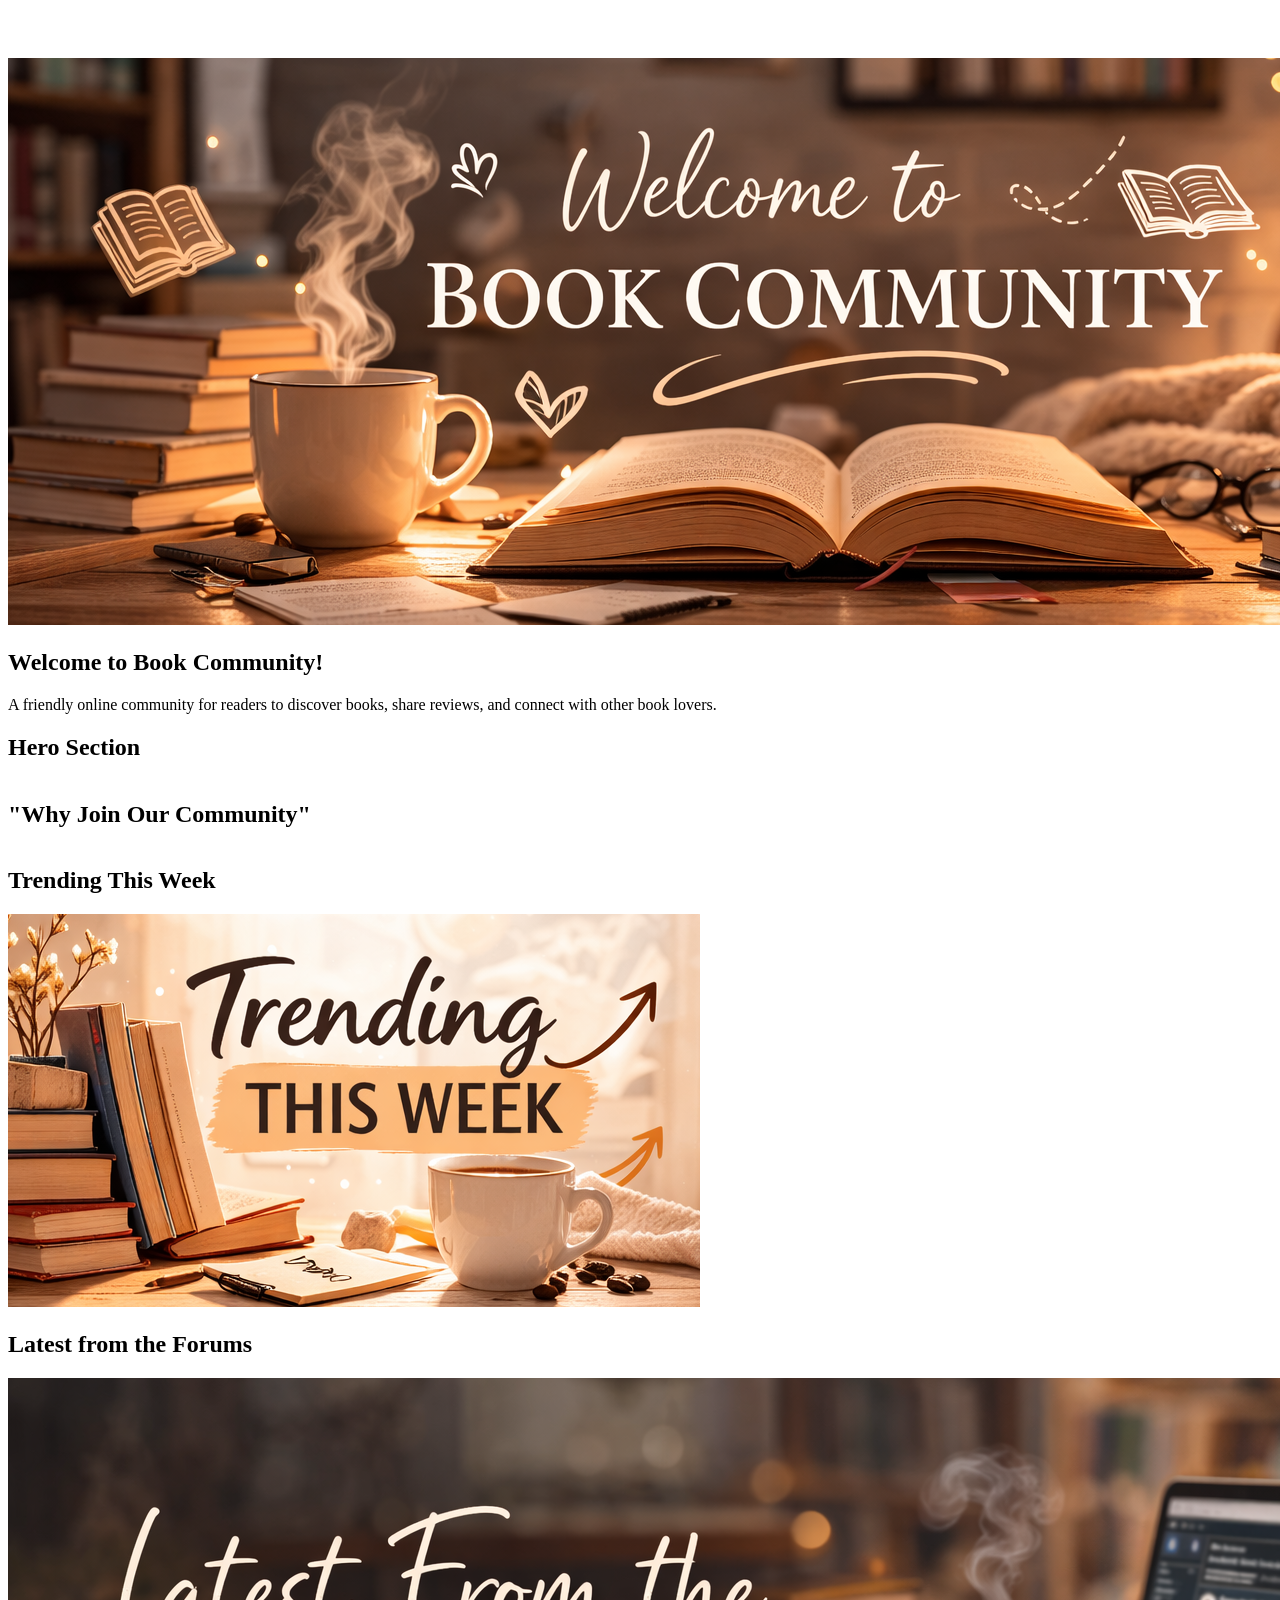
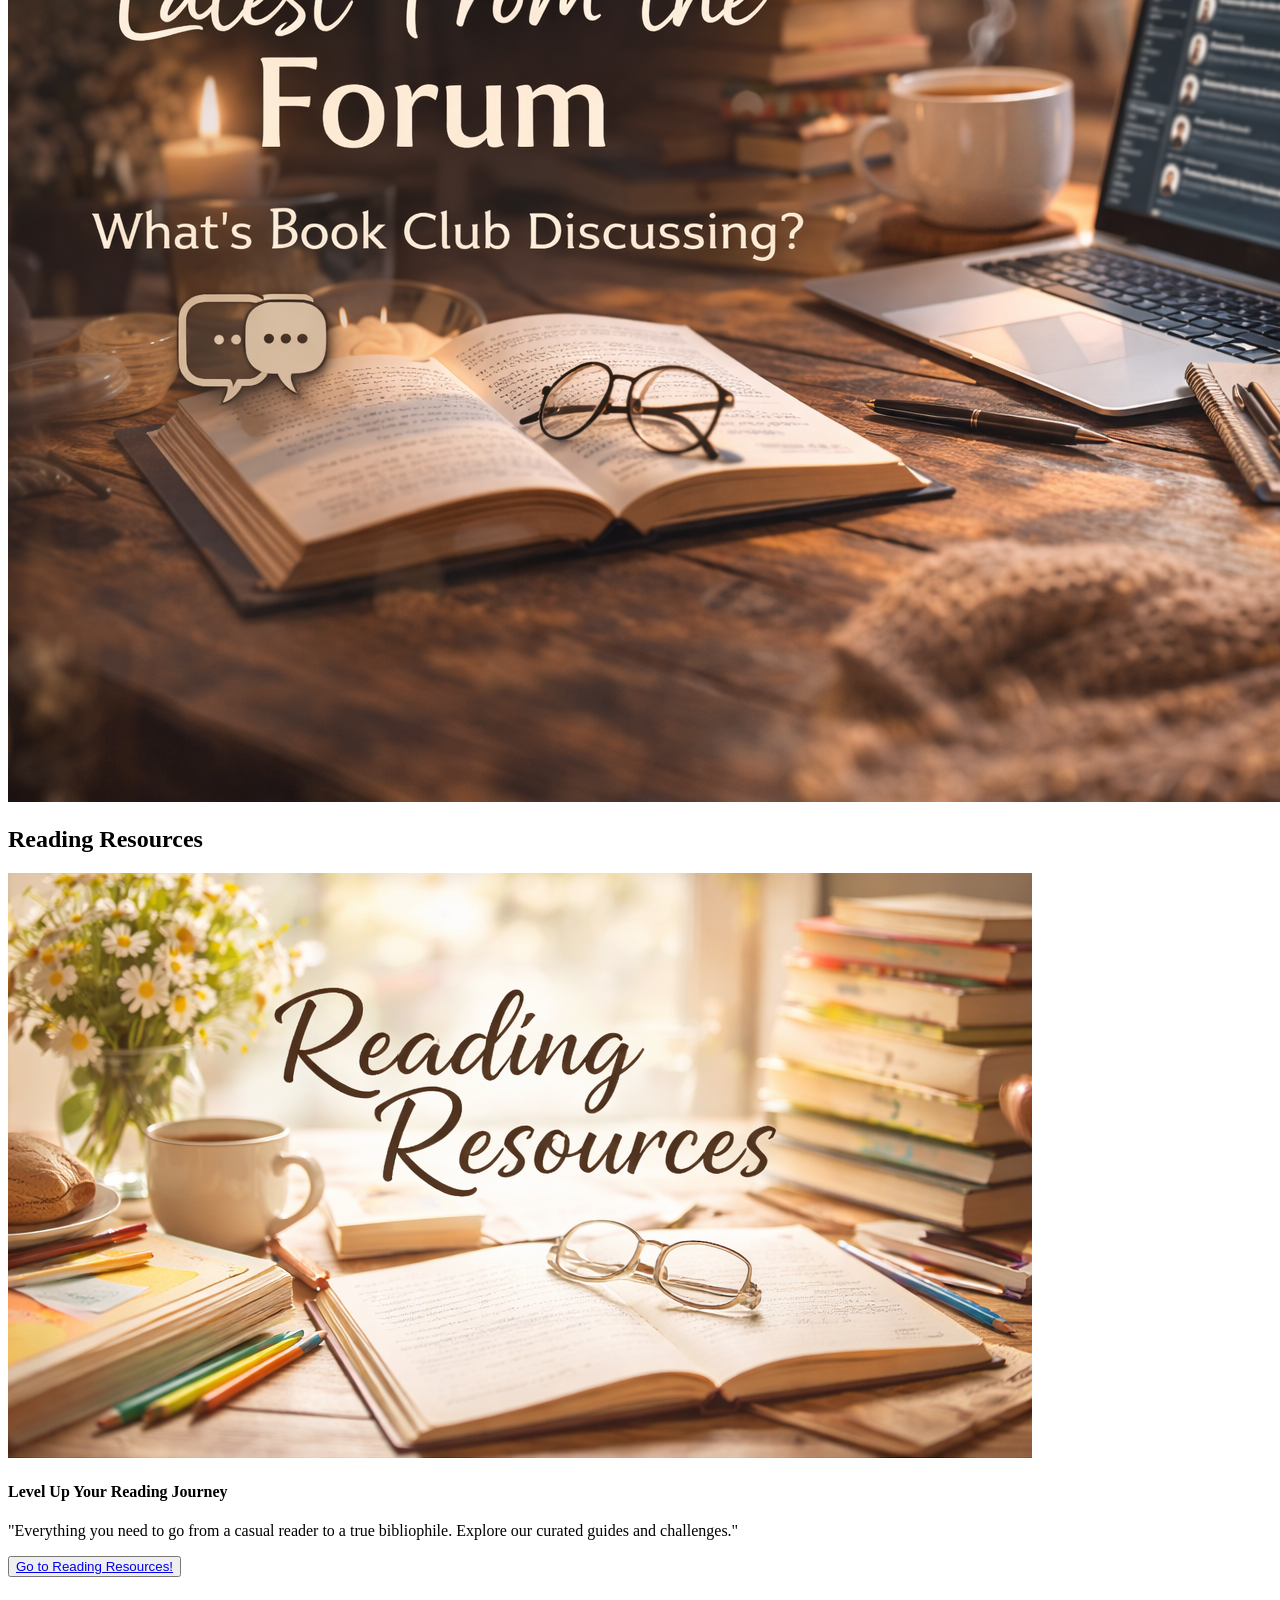
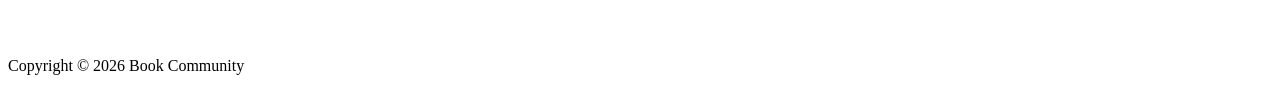
==== home.html @ 85034b12 "Add files via upload" ====
<!DOCTYPE html>
<html lang="en">
<html>
    <head>
        <meta charset="utf-8">
        <meta http-equiv="X-UA-Compatible" content="IE=edge">
        <title>Home Page</title>
        <meta name="description" content="">
        <meta name="viewport" content="width=device-width, initial-scale=1">
        <link rel="stylesheet" href="">
        <style>
            .subtitle-content{max-height: 0;
                            opacity: 0;
                            overflow: hidden;
                            transition: all 0.5s ease-in-out;}
            .feature-item:hover .subtitle-content{max-height: 1000px;
                                                opacity: 1;
                                                margin-top: 10px;}
            .subtitle-content img{width: 100%;
                                max-width: 300px;
                                height: auto;}
            .trending-books{list-style: none;
                            padding: 0;}
            .trending-books li{margin-bottom: 20px;}
            .trending-books img{width: 200px;
                                height: auto;
                                display: block;
                                margin-bottom: 5px;}
            .reveal{opacity:0;
                    transform:translate(50px);
                    transition: all 0.8s ease-out;/*This makes it smooth*/}
            .reveal.active{opacity:1;
                            transform: translateY(0);}
            section{padding:50px 0;
                    margin-bottom: 30px;}
        </style>
    </head>
    <body>
        <section class="reveal">
            <img src="book community banner two.png" alt="Book Community Banner">
            <title>Book Community</title>
            <h1>Welcome to Book Community!</h1>
            <p>A friendly online community for readers to discover books, 
            share reviews, and connect with other book lovers.</p>
            <main>
                <div class="feature-item">
                    <h2 class="header">Hero Section</h2>
                    <div class="subtitle-content">
                        <p>"The Digital Bookshelf for Every Reader"<br>
                        Your reading life, organized and social. 
                        Experience a dedicated platform designed to help you connect with fellow enthusiasts, document your literary journey, and discover trending titles before they hit the charts. 
                        With interactive forums and personalized reading logs, we provide the tools you need to manage your collection and share your passion. 
                        Your next great adventure is just a click away.</p>
                    </div>

                    <h2 class="header">"Why Join Our Community"</h2>
                    <div class="subtitle-content">
                        <img src="whyjoinourcommunity.jpg" alt="why join our community">
                        <p>Interative Reading Logs<br>
                        Keep a digital diary of every book you finish. 
                        Rate,review,and organize you collection by genre or mood.</p>
                        <a href="whyjoinourcommunity.html">Learn more!</a>
                    </div>

                    <h2 class="header">Trending This Week</h2>
                    <img src="trending this week.png" alt="Trendinf This Week">
                    <div class="subtitle-content">
                        <p>"What Everyone is Reading?"</p>
                        <ul class="trending-books">
                            <li>
                                <img src="the-midnight-library.jpg" alt="The Midnight Library">
                                <p>The Midnight Library by Matt Haig</p>
                            </li>
                            <li>
                                <img src="sophie world.avif" alt="Sophie's World">
                                <p>Sophie's World by Jostein Gaarder</p>
                            </li>
                            <li>
                                <img src="project hail mary.jpg" alt="Project Hail Mary">
                                <p>Project Hail Mary by Andy Weir</p>
                            </li>
                        </ul>
                    </div>

                    <h2 class="header">Latest from the Forums</h2>
                    <img src="latest from the forum.png" alt="Latest From the Forums">
                    <div class="subtitle-content">
                        <h4>The Heart of the Community: Book Reviews & Beyond</h4>
                        <p>
                            "Our forums are more than just a comment section; they are a living, breathing library of opinions. 
                            Whether you want to post a 1,000-word deep dive into a classic or just see if a new release is worth your time, the forums allow you to engage with real readers in real-time. 
                            Filter by genre, search for specific titles, and help others find their next great read by sharing your honest thoughts."
                        </p>
                        <button>
                            <a href="bookreviews.html">Go to Forums!</a>
                        </button>
                    </div>

                    <h2 class="header">Reading Resources</h2>
                    <img src="resourcepage banner.png" alt="Reading Resources">
                    <div class="sub-title">
                        <h4>Level Up Your Reading Journey</h4>
                        <p>
                            "Everything you need to go from a casual reader to a true bibliophile. 
                            Explore our curated guides and challenges."
                        </p>
                        <button>
                            <a href="readingresource.html">Go to Reading Resources!</a>
                        </button>
                    </div>
                </div>
            </main>
        </section>
        <script>
            const observer = new IntersectionObserver((entries) => {
            entries.forEach((entry) => {
            // If the section is visible on the screen
            if (entry.isIntersecting) {
                 entry.target.classList.add('active');
            } else {
            // Optional: remove this if you only want the animation to happen once
            entry.target.classList.remove('active');
            }
            });
            }, { threshold: 0.1 }); // Trigger when 10% of the section is visible

            // Tell the observer to watch every element with the 'reveal' class
            const revealElements = document.querySelectorAll('.reveal');
            revealElements.forEach((el) => observer.observe(el));
        </script>

        <footer>
            <p>Copyright &copy; 2026 Book Community</p>
       </footer>
    <script src="javascript.js"></script>    
    </body>
</html>
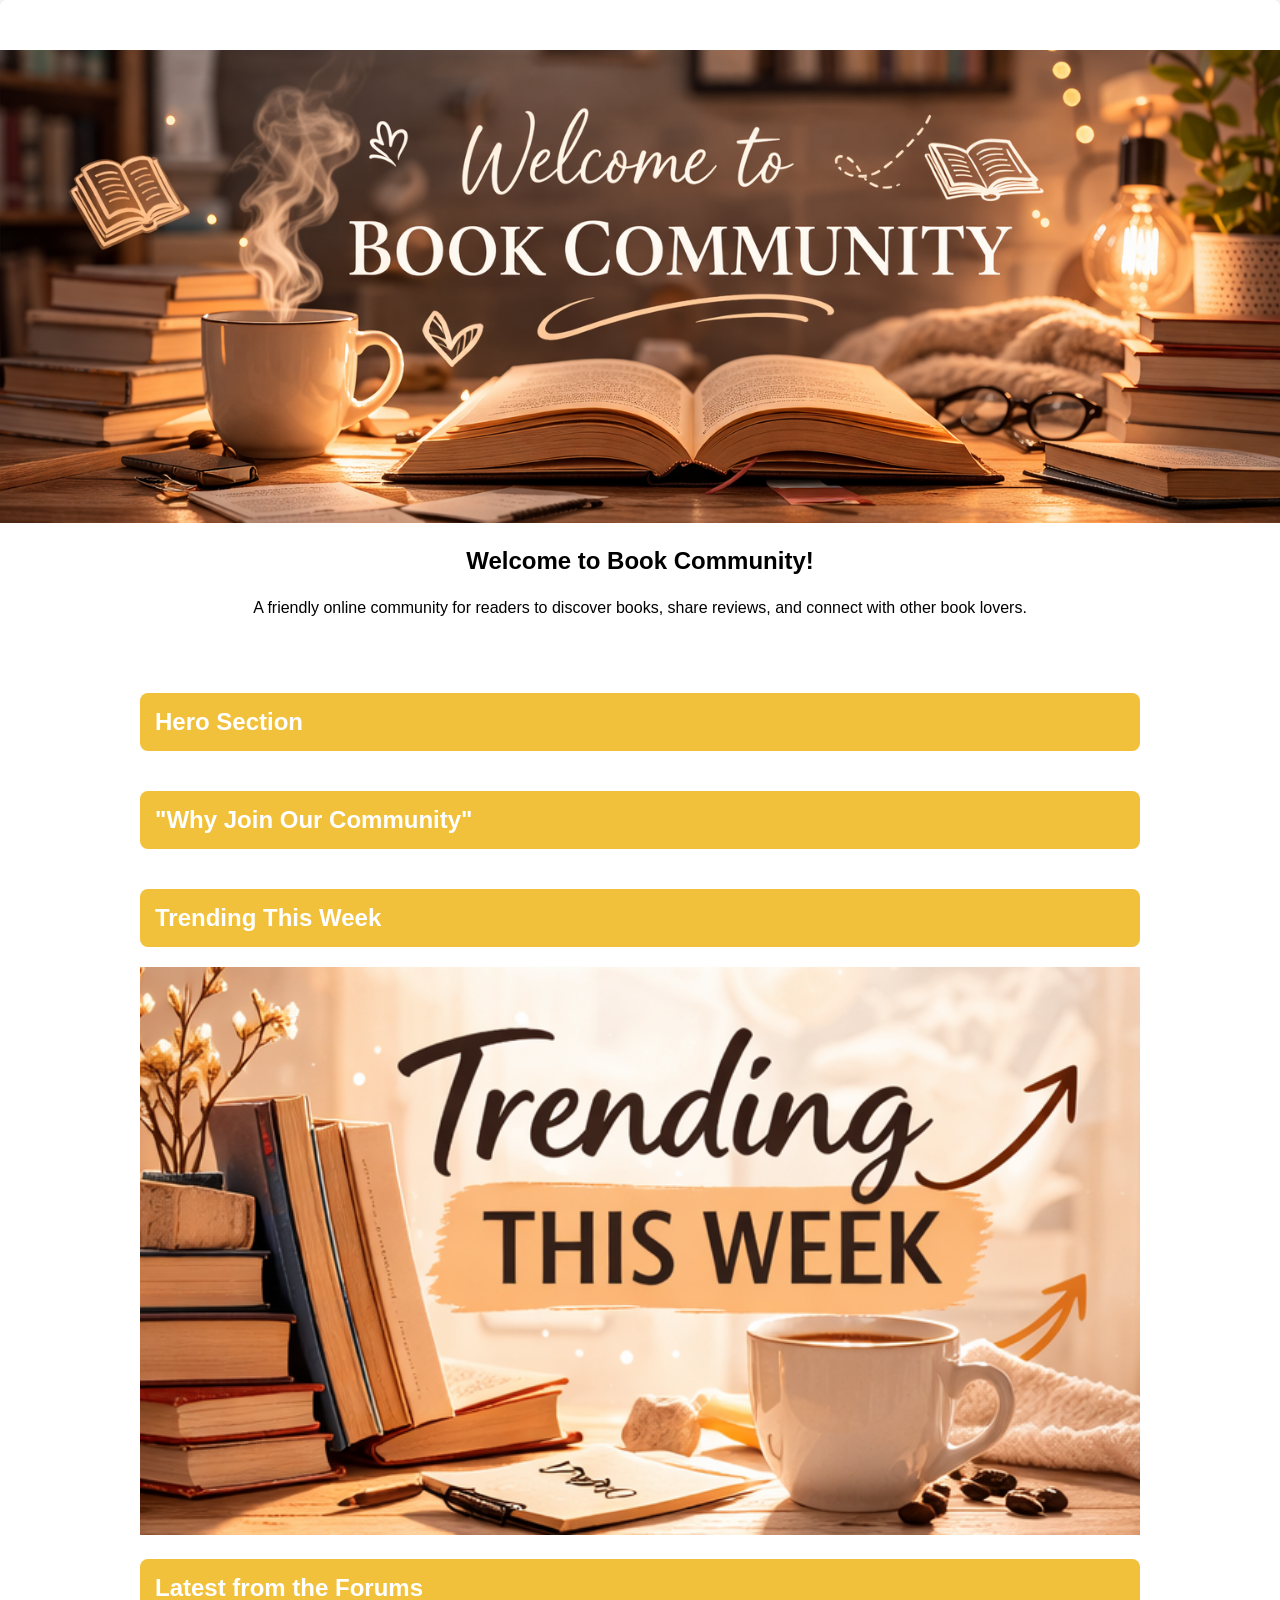
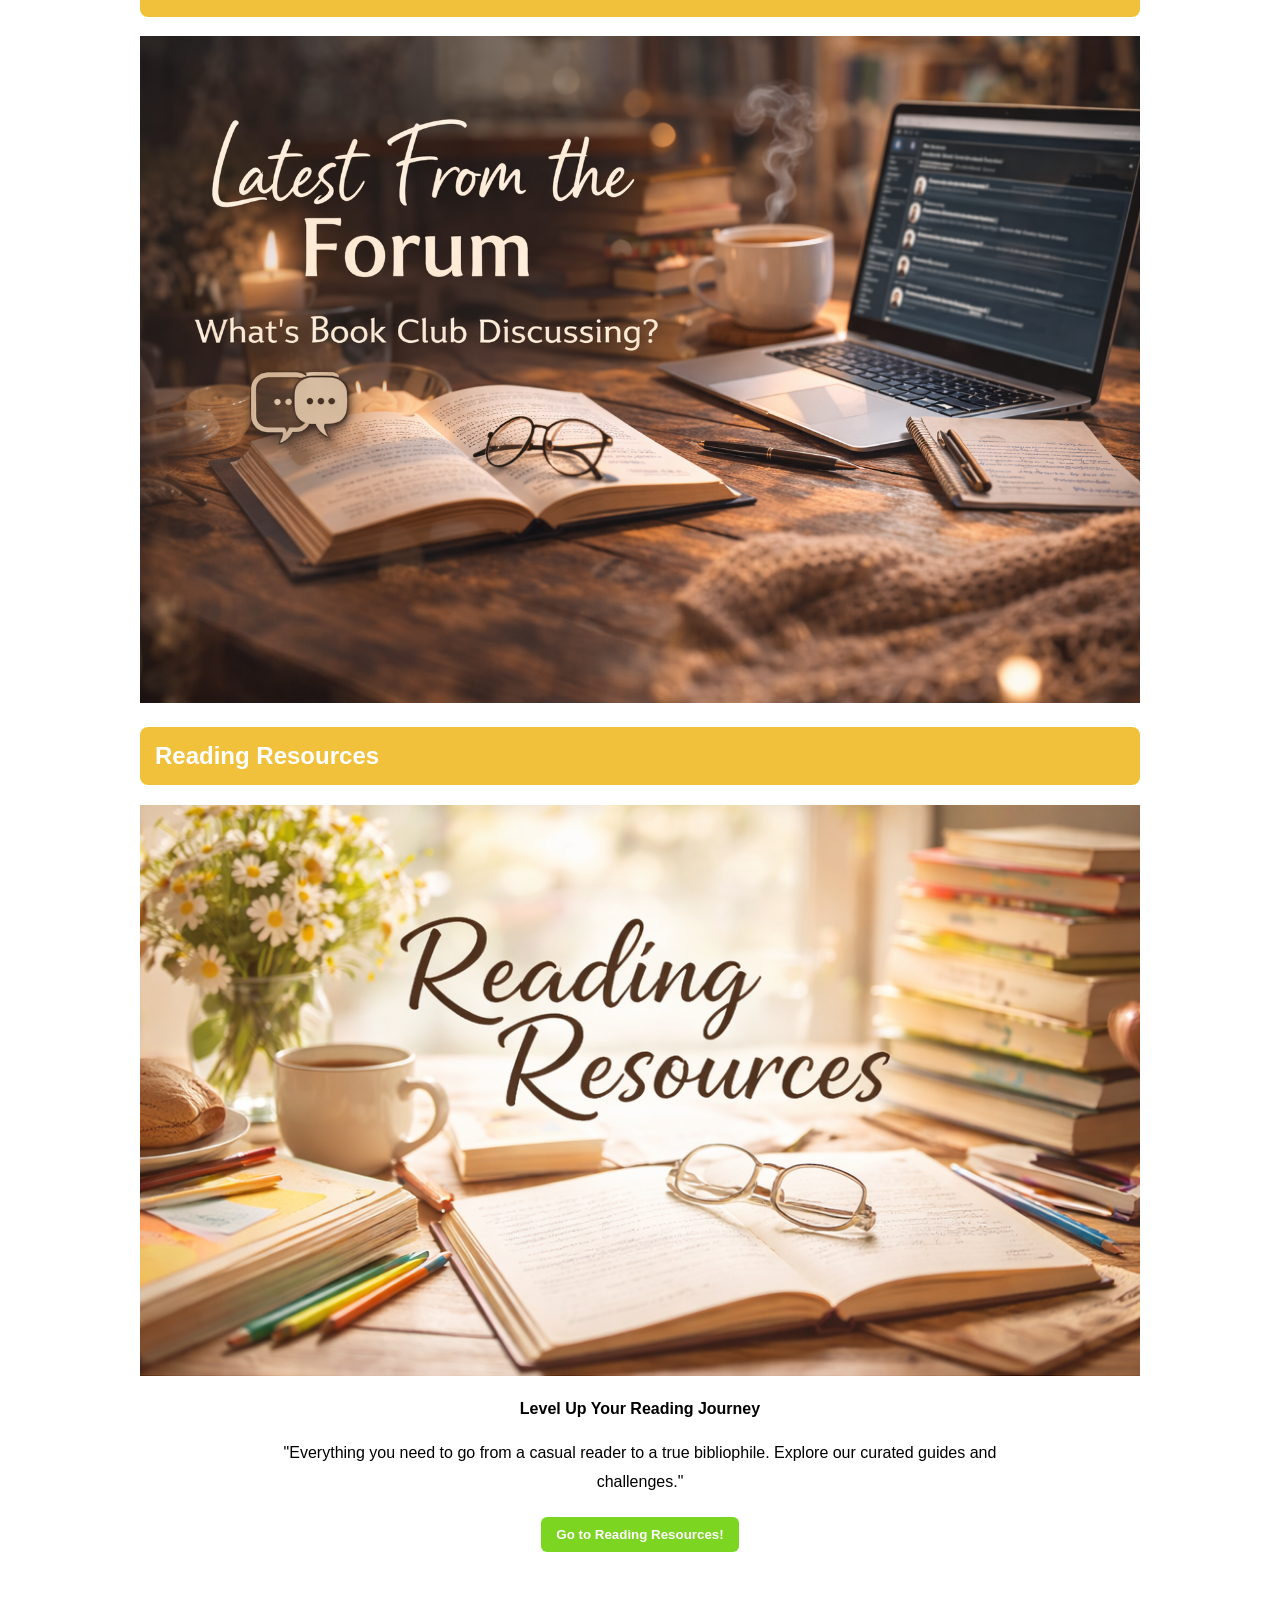
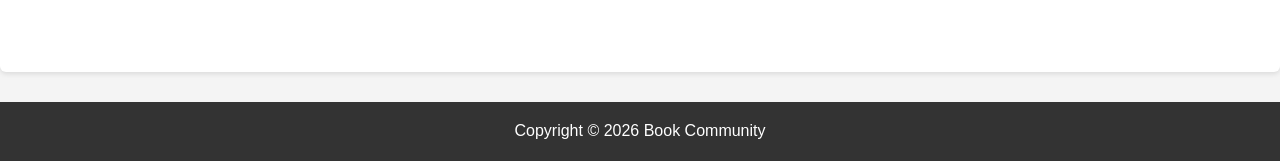
==== commit c99d45d0: "Add files via upload" ====
--- a/home.html
+++ b/home.html
@@ -7,7 +7,7 @@
         <title>Home Page</title>
         <meta name="description" content="">
         <meta name="viewport" content="width=device-width, initial-scale=1">
-        <link rel="stylesheet" href="">
+        <link rel="stylesheet" href="style2.css">
         <style>
             .subtitle-content{max-height: 0;
                             opacity: 0;
@@ -43,29 +43,28 @@
             <p>A friendly online community for readers to discover books, 
             share reviews, and connect with other book lovers.</p>
             <main>
-                <div class="feature-item">
+                <div class="feature-item reveal">
                     <h2 class="header">Hero Section</h2>
                     <div class="subtitle-content">
-                        <p>"The Digital Bookshelf for Every Reader"<br>
-                        Your reading life, organized and social. 
+                        <h4>"The Digital Bookshelf for Every Reader"</h4>
+                        <p>Your reading life, organized and social. 
                         Experience a dedicated platform designed to help you connect with fellow enthusiasts, document your literary journey, and discover trending titles before they hit the charts. 
                         With interactive forums and personalized reading logs, we provide the tools you need to manage your collection and share your passion. 
                         Your next great adventure is just a click away.</p>
                     </div>
 
-                    <h2 class="header">"Why Join Our Community"</h2>
-                    <div class="subtitle-content">
+                    <h2 class="header reveal">"Why Join Our Community"</h2>
+                    <div class="subtitle-content reveal">
                         <img src="whyjoinourcommunity.jpg" alt="why join our community">
                         <p>Interative Reading Logs<br>
                         Keep a digital diary of every book you finish. 
                         Rate,review,and organize you collection by genre or mood.</p>
                         <a href="whyjoinourcommunity.html">Learn more!</a>
                     </div>
-
-                    <h2 class="header">Trending This Week</h2>
-                    <img src="trending this week.png" alt="Trendinf This Week">
-                    <div class="subtitle-content">
-                        <p>"What Everyone is Reading?"</p>
+                    <h2 class="header reveal">Trending This Week</h2>
+                    <img class="reveal" src="trending this week.png" alt="Trending This Week">
+                    <div class="subtitle-content reveal">
+                        <h3>"What Everyone is Reading?"</h3>
                         <ul class="trending-books">
                             <li>
                                 <img src="the-midnight-library.jpg" alt="The Midnight Library">
@@ -82,8 +81,8 @@
                         </ul>
                     </div>
 
-                    <h2 class="header">Latest from the Forums</h2>
-                    <img src="latest from the forum.png" alt="Latest From the Forums">
+                    <h2 class="header reveal">Latest from the Forums</h2>
+                    <img class="reveal"src="latest from the forum.png" alt="Latest From the Forums">
                     <div class="subtitle-content">
                         <h4>The Heart of the Community: Book Reviews & Beyond</h4>
                         <p>
@@ -91,13 +90,11 @@
                             Whether you want to post a 1,000-word deep dive into a classic or just see if a new release is worth your time, the forums allow you to engage with real readers in real-time. 
                             Filter by genre, search for specific titles, and help others find their next great read by sharing your honest thoughts."
                         </p>
-                        <button>
-                            <a href="bookreviews.html">Go to Forums!</a>
-                        </button>
+                        <a href="index.html"><button>Go to Forums!</button></a>
                     </div>
 
-                    <h2 class="header">Reading Resources</h2>
-                    <img src="resourcepage banner.png" alt="Reading Resources">
+                    <h2 class="header reveal">Reading Resources</h2>
+                    <img class="reveal" src="resourcepage banner.png" alt="Reading Resources">
                     <div class="sub-title">
                         <h4>Level Up Your Reading Journey</h4>
                         <p>
@@ -132,6 +129,6 @@
         <footer>
             <p>Copyright &copy; 2026 Book Community</p>
        </footer>
-    <script src="javascript.js"></script>    
+        <script src="javascript.js"></script>
     </body>
 </html>
--- a/style2.css
+++ b/style2.css
@@ -0,0 +1,200 @@
+body{
+    font-family: Arial, sans-serif;
+    margin: 0;
+    padding: 0;
+    background-color: #f9e69fb0;
+}
+
+section img{
+    width:100%;
+    height:auto;
+}
+
+.subtitle-content img{
+    width: 400px;
+    height:auto;
+    margin: 40px auto;
+    display:block;
+}
+
+h1{
+    text-align:center;
+    margin-top:20px;
+}
+
+h3{
+    text-align:center;
+    margin-top:20px;
+}
+
+h4{
+    text-align:center;
+    margin-top:20px;
+}
+
+p{
+    text-align:center;
+    max-width:800px;
+    margin:auto;
+    line-height:1.8;
+}
+
+.feature-item{
+    max-width:1000px;
+    margin: 40px auto;
+}
+
+.header{
+    background:#f2c13c;
+    color:white;
+    padding:15px;
+    border-radius:8px;
+    cursor:pointer;
+}
+
+.subtitle-content{
+    max-height:0;
+    opacity:0;
+    overflow:hidden;
+    transition:all 0.5s ease-in-out;
+}
+
+.feature-item:hover.subtitle-content{
+    max-height:1000px;
+    opacity:1;
+    margin: 10px 0;
+}
+
+.trending-books{
+    list-style:none;
+    padding:0;
+}
+
+.trending-books img{
+    width:200px;
+    height:auto;
+    display:block;
+    margin-bottom:5px;
+}
+
+button{
+    background:#7bd521;
+    border :none;
+    padding :10px 15px;
+    border-radius :6px;
+    display:block;
+    margin:20px auto;
+}
+
+button a{
+    color:white;
+    text-decoration:none;
+    font-weight:bold;
+}
+
+button:hover{
+    background:#2e7d32;
+    transform: scale(1.05);
+}
+
+footer{
+    text-align:center;
+    padding:20px;
+    background:#333;
+    color:white;
+}
+
+.reveal{
+    opacity:0;
+    transform: translateY(50px);
+    transition: all 0.8s ease-out;
+}
+
+.reveal.active{
+    opacity:1;
+    transform: translateY(0);
+}
+/* Global styles */
+body{
+    font-family: Arial, sans-serif;
+    margin:0;
+    background:#f4f4f4;
+}
+
+/* Header */
+header{
+    background:#333;
+    color:white;
+    padding:20px;
+    display:flex;
+    justify-content:space-between;
+    align-items:center;
+}
+
+header h1{
+    margin:0;
+}
+
+nav a{
+    color:white;
+    text-decoration:none;
+    margin-left:15px;
+    font-weight:bold;
+}
+
+nav a:hover{
+    text-decoration:underline;
+}
+
+/* Main content */
+main{
+    padding:30px;
+}
+
+section{
+    background:white;
+    margin-bottom:20px;
+    padding:20px;
+    border-radius:6px;
+    box-shadow:0 2px 5px rgba(0,0,0,0.1);
+}
+
+/* Book list */
+ul{
+    padding-left:20px;
+}
+
+/* Footer */
+footer{
+    text-align:center;
+    padding:15px;
+    background:#333;
+    color:white;
+}
+
+/* Tablet view */
+@media (max-width:1000px){
+
+header{
+    flex-direction:column;
+    text-align:center;
+}
+
+nav{
+    margin-top:10px;
+}
+
+}
+
+/* Mobile view */
+@media (max-width:600px){
+
+body{
+    font-size:18px;
+}
+
+main{
+    padding:15px;
+}
+
+}
